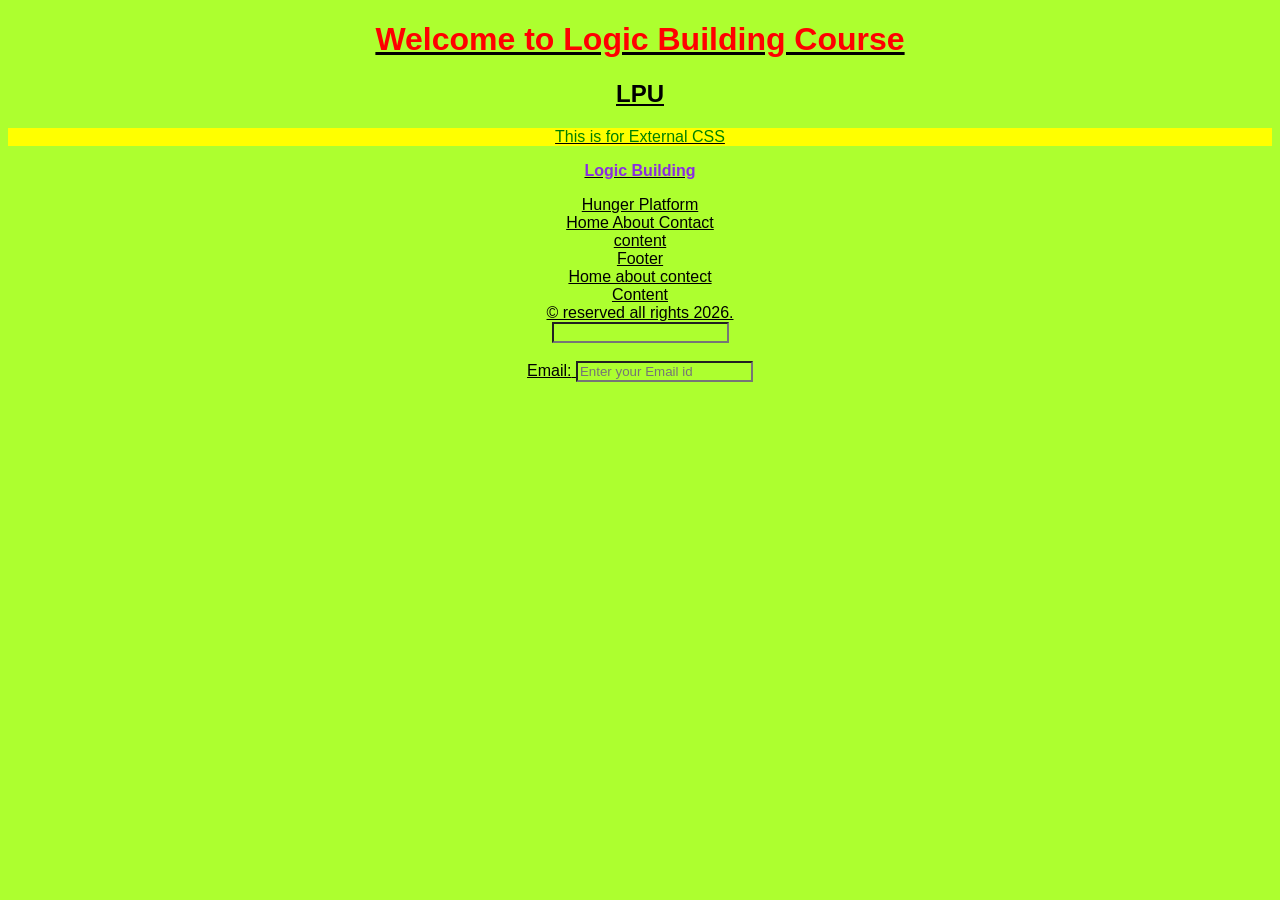
==== index.html @ 3666c0d4 "Initial commit for foodie project" ====
<!DOCTYPE html>
<html lang="en">
<head>
    <meta charset="UTF-8">
    <!-- SEO Purpose -->
    <meta name="description" content="Hunger project">
    <meta name="viewport" content="width=device-width, initial-scale=1.0">
    <!-- browser tab -->
    <title> Zero Hunger Project</title> 
    <style>
        .nitish{
            color: blue;
            background-color: green;
            text-align: center;
        }
    </style>
    <link rel="stylesheet" href="index.css">

</head>
<body>
    <!-- CSS Basic writing the CSS -->
  <!-- inline CSS -->
  <h1 style="color: red; font-weight: bold;">Welcome to Logic Building Course</h1>

  <!-- internal CSS -->
   <h2 class="confernece">LPU</h2>

   <!-- external CSS  always prefer this -->
    <!-- link first css file with html file -->
    <p class="externalcss">This is for External CSS</p> 
    <p id="logic">Logic Building</p>
    
    <div>
        
    </div>
      
    <!-- BAd practice -->
    <div>Hunger Platform</div>
    <div>Home About Contact</div>
    <div>
        content
    </div>
    <div>
        Footer
    </div>
    
    <!-- Sematic HTML  -->
     <!-- top section -->
     <header>
        <!-- navigation bar  -->
        <nav> Home about contect </nav>
     </header>
     <!-- main content -->
     <main>
        <section>
            Content
        </section>
     </main>
     <!-- footer of website -->
     <footer>
        &copy; reserved all rights 2026.
     </footer>

     <!-- Form -->
     <input type="email"> <br> <br>
     <label for="email">Email:</label>
     <input type="text" id="email" name="email" placeholder="Enter your Email id" required>

 







    
</body>
</html>
---- index.css ----
/* selectors in CSS */

/* class selcetor  access by . */
.externalcss{
    color: green;
    background-color: yellow;
}
/* id selcetor  access by # */

#logic{
    color: blueviolet;
    font-weight: bold;
    text-align: center;
}

/* universal selector */

*{
    background-color: greenyellow;
}

/* element selector */
body{
    text-align: center;
    font-family: 'Franklin Gothic Medium', 'Arial Narrow', Arial, sans-serif;
    text-decoration:underline ;
}
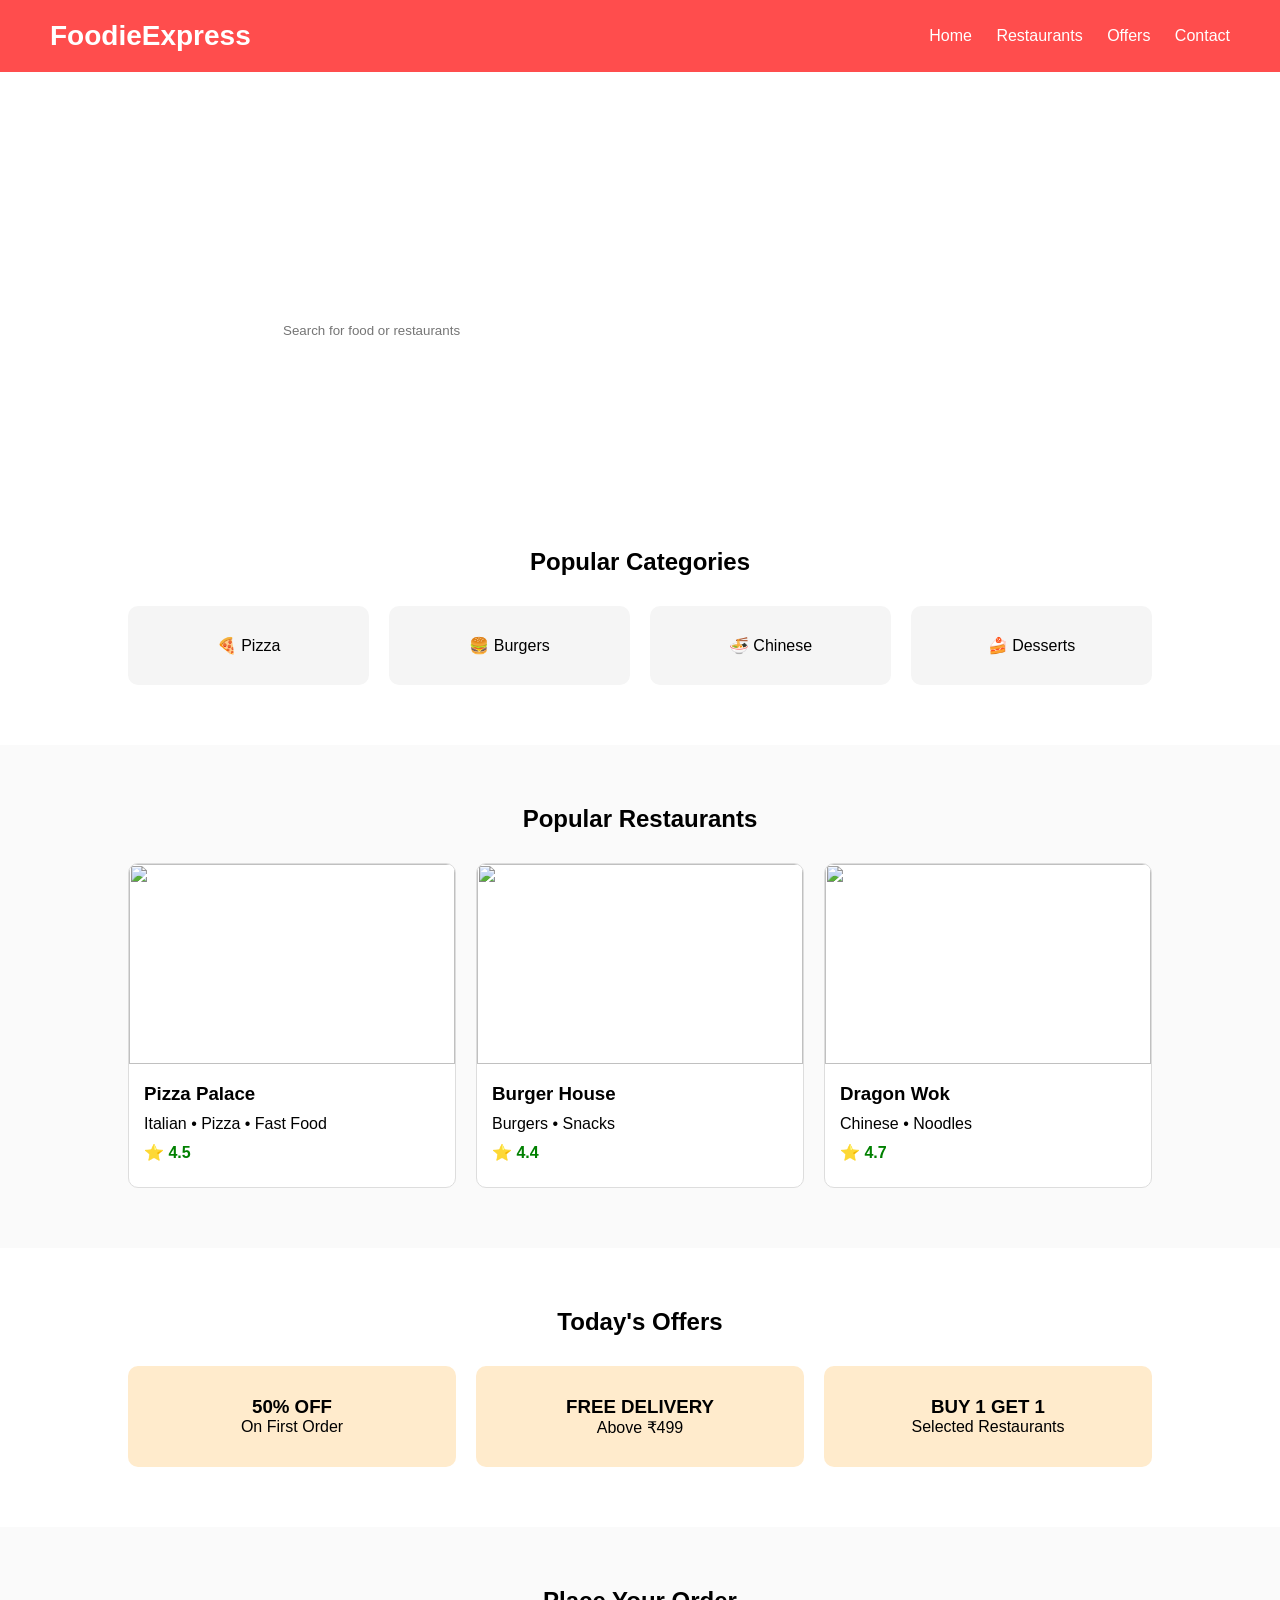
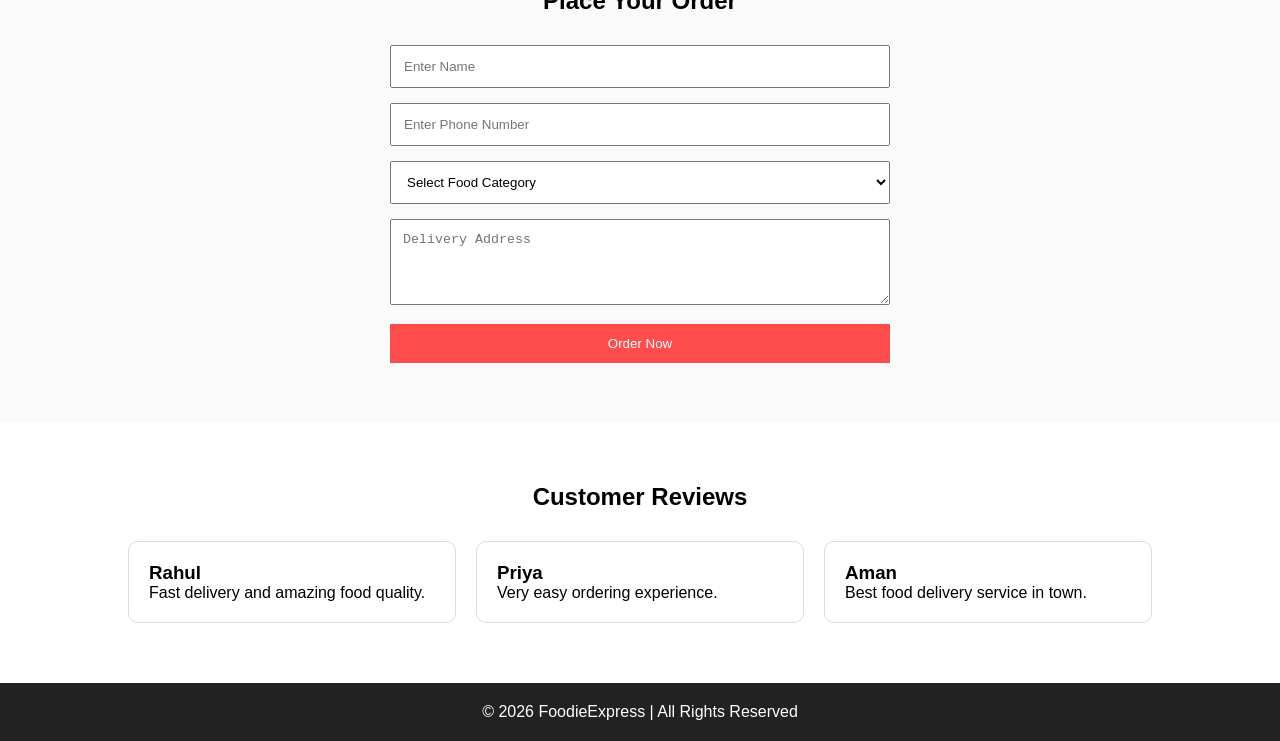
==== commit 768b9b46: "Rename foodiee.html to index.html" ====
--- a/index.html
+++ b/index.html
@@ -1,79 +1,503 @@
 <!DOCTYPE html>
 <html lang="en">
 <head>
-    <meta charset="UTF-8">
-    <!-- SEO Purpose -->
-    <meta name="description" content="Hunger project">
-    <meta name="viewport" content="width=device-width, initial-scale=1.0">
-    <!-- browser tab -->
-    <title> Zero Hunger Project</title> 
-    <style>
-        .nitish{
-            color: blue;
-            background-color: green;
-            text-align: center;
-        }
-    </style>
-    <link rel="stylesheet" href="index.css">
+<meta charset="UTF-8">
+<meta name="viewport" content="width=device-width, initial-scale=1.0">
+<title>FoodieExpress</title>
+
+<style>
+
+*{
+    margin:0;
+    padding:0;
+    box-sizing:border-box;
+}
+
+body{
+    font-family:Arial, sans-serif;
+}
+
+/* HEADER */
+
+header{
+    background:#ff4d4d;
+    color:white;
+    padding:20px 50px;
+}
+
+.navbar{
+    display:flex;
+    justify-content:space-between;
+    align-items:center;
+}
+
+.logo{
+    font-size:28px;
+    font-weight:bold;
+}
+
+nav a{
+    color:white;
+    text-decoration:none;
+    margin-left:20px;
+}
+
+nav a:hover{
+    text-decoration:underline;
+}
+
+/* HERO */
+
+.hero{
+    background:url("https://images.unsplash.com/photo-1504674900247-0877df9cc836?w=1200")
+    center/cover;
+    color:white;
+    text-align:center;
+    padding:120px 20px;
+}
+
+.hero h1{
+    font-size:50px;
+    margin-bottom:15px;
+}
+
+.hero p{
+    font-size:20px;
+    margin-bottom:20px;
+}
+
+.hero input{
+    width:60%;
+    padding:15px;
+    border:none;
+    border-radius:5px;
+}
+
+/* CATEGORIES */
+
+.categories{
+    padding:60px 10%;
+}
+
+.categories h2{
+    text-align:center;
+    margin-bottom:30px;
+}
+
+.category-container{
+    display:flex;
+    gap:20px;
+}
+
+.category{
+    flex:1;
+    background:#f5f5f5;
+    padding:30px;
+    text-align:center;
+    border-radius:10px;
+    transition:0.3s;
+}
+
+.category:hover{
+    transform:translateY(-5px);
+}
+
+/* RESTAURANTS */
+
+.restaurants{
+    padding:60px 10%;
+    background:#fafafa;
+}
+
+.restaurants h2{
+    text-align:center;
+    margin-bottom:30px;
+}
+
+.restaurant-grid{
+    display:grid;
+    grid-template-columns:repeat(3,1fr);
+    gap:20px;
+}
+
+.card{
+    border:1px solid #ddd;
+    border-radius:10px;
+    overflow:hidden;
+    transition:0.3s;
+    background:white;
+}
+
+.card:hover{
+    transform:scale(1.03);
+}
+
+.card img{
+    width:100%;
+    height:200px;
+    object-fit:cover;
+}
+
+.card-content{
+    padding:15px;
+}
+
+.card-content h3{
+    margin-bottom:10px;
+}
+
+.card-content p{
+    margin-bottom:10px;
+}
+
+.rating{
+    color:green;
+    font-weight:bold;
+}
+
+/* OFFERS */
+
+.offers{
+    padding:60px 10%;
+}
+
+.offer-container{
+    display:flex;
+    gap:20px;
+}
+
+.offer{
+    flex:1;
+    background:#ffebcc;
+    padding:30px;
+    text-align:center;
+    border-radius:10px;
+}
+
+/* ORDER FORM */
+
+.order{
+    padding:60px 10%;
+    background:#fafafa;
+}
+
+.order h2{
+    text-align:center;
+    margin-bottom:30px;
+}
+
+form{
+    max-width:500px;
+    margin:auto;
+}
+
+input,
+select,
+textarea{
+    width:100%;
+    padding:12px;
+    margin-bottom:15px;
+}
+
+button{
+    width:100%;
+    background:#ff4d4d;
+    color:white;
+    border:none;
+    padding:12px;
+    cursor:pointer;
+}
+
+button:hover{
+    background:#e63939;
+}
+
+/* REVIEWS */
+
+.reviews{
+    padding:60px 10%;
+}
+
+.review-container{
+    display:flex;
+    gap:20px;
+}
+
+.review{
+    flex:1;
+    border:1px solid #ddd;
+    padding:20px;
+    border-radius:10px;
+}
+
+/* FOOTER */
+
+footer{
+    background:#222;
+    color:white;
+    text-align:center;
+    padding:20px;
+}
+
+/* RESPONSIVE */
+
+@media(max-width:768px){
+
+    .navbar{
+        flex-direction:column;
+        gap:15px;
+    }
+
+    .hero h1{
+        font-size:32px;
+    }
+
+    .hero input{
+        width:100%;
+    }
+
+    .category-container,
+    .offer-container,
+    .review-container{
+        flex-direction:column;
+    }
+
+    .restaurant-grid{
+        grid-template-columns:1fr;
+    }
+}
+
+</style>
 
 </head>
+
 <body>
-    <!-- CSS Basic writing the CSS -->
-  <!-- inline CSS -->
-  <h1 style="color: red; font-weight: bold;">Welcome to Logic Building Course</h1>
-
-  <!-- internal CSS -->
-   <h2 class="confernece">LPU</h2>
-
-   <!-- external CSS  always prefer this -->
-    <!-- link first css file with html file -->
-    <p class="externalcss">This is for External CSS</p> 
-    <p id="logic">Logic Building</p>
-    
-    <div>
-        
-    </div>
-      
-    <!-- BAd practice -->
-    <div>Hunger Platform</div>
-    <div>Home About Contact</div>
-    <div>
-        content
-    </div>
-    <div>
-        Footer
-    </div>
-    
-    <!-- Sematic HTML  -->
-     <!-- top section -->
-     <header>
-        <!-- navigation bar  -->
-        <nav> Home about contect </nav>
-     </header>
-     <!-- main content -->
-     <main>
-        <section>
-            Content
-        </section>
-     </main>
-     <!-- footer of website -->
-     <footer>
-        &copy; reserved all rights 2026.
-     </footer>
-
-     <!-- Form -->
-     <input type="email"> <br> <br>
-     <label for="email">Email:</label>
-     <input type="text" id="email" name="email" placeholder="Enter your Email id" required>
-
- 
-
-
-
-
-
-
-
-    
+
+<header>
+
+<div class="navbar">
+
+<div class="logo">
+FoodieExpress
+</div>
+
+<nav>
+<a href="#">Home</a>
+<a href="#">Restaurants</a>
+<a href="#">Offers</a>
+<a href="#">Contact</a>
+</nav>
+
+</div>
+
+</header>
+
+<section class="hero">
+
+<h1>Delicious Food Delivered Fast</h1>
+
+<p>Order from your favorite restaurants near you</p>
+
+<input type="text" placeholder="Search for food or restaurants">
+
+</section>
+
+<section class="categories">
+
+<h2>Popular Categories</h2>
+
+<div class="category-container">
+
+<div class="category">
+🍕 Pizza
+</div>
+
+<div class="category">
+🍔 Burgers
+</div>
+
+<div class="category">
+🍜 Chinese
+</div>
+
+<div class="category">
+🍰 Desserts
+</div>
+
+</div>
+
+</section>
+
+<section class="restaurants">
+
+<h2>Popular Restaurants</h2>
+
+<div class="restaurant-grid">
+
+<div class="card">
+
+<img src="https://picsum.photos/400/250?1">
+
+<div class="card-content">
+
+<h3>Pizza Palace</h3>
+
+<p>Italian • Pizza • Fast Food</p>
+
+<p class="rating">⭐ 4.5</p>
+
+</div>
+
+</div>
+
+<div class="card">
+
+<img src="https://picsum.photos/400/250?2">
+
+<div class="card-content">
+
+<h3>Burger House</h3>
+
+<p>Burgers • Snacks</p>
+
+<p class="rating">⭐ 4.4</p>
+
+</div>
+
+</div>
+
+<div class="card">
+
+<img src="https://picsum.photos/400/250?3">
+
+<div class="card-content">
+
+<h3>Dragon Wok</h3>
+
+<p>Chinese • Noodles</p>
+
+<p class="rating">⭐ 4.7</p>
+
+</div>
+
+</div>
+
+</div>
+
+</section>
+
+<section class="offers">
+
+<h2 style="text-align:center;margin-bottom:30px;">
+Today's Offers
+</h2>
+
+<div class="offer-container">
+
+<div class="offer">
+<h3>50% OFF</h3>
+<p>On First Order</p>
+</div>
+
+<div class="offer">
+<h3>FREE DELIVERY</h3>
+<p>Above ₹499</p>
+</div>
+
+<div class="offer">
+<h3>BUY 1 GET 1</h3>
+<p>Selected Restaurants</p>
+</div>
+
+</div>
+
+</section>
+
+<section class="order">
+
+<h2>Place Your Order</h2>
+
+<form>
+
+<input
+type="text"
+placeholder="Enter Name"
+required
+>
+
+<input
+type="tel"
+placeholder="Enter Phone Number"
+required
+>
+
+<select>
+
+<option>Select Food Category</option>
+
+<option>Pizza</option>
+
+<option>Burger</option>
+
+<option>Chinese</option>
+
+<option>Dessert</option>
+
+</select>
+
+<textarea
+rows="4"
+placeholder="Delivery Address">
+</textarea>
+
+<button type="submit">
+Order Now
+</button>
+
+</form>
+
+</section>
+
+<section class="reviews">
+
+<h2 style="text-align:center;margin-bottom:30px;">
+Customer Reviews
+</h2>
+
+<div class="review-container">
+
+<div class="review">
+<h3>Rahul</h3>
+<p>
+Fast delivery and amazing food quality.
+</p>
+</div>
+
+<div class="review">
+<h3>Priya</h3>
+<p>
+Very easy ordering experience.
+</p>
+</div>
+
+<div class="review">
+<h3>Aman</h3>
+<p>
+Best food delivery service in town.
+</p>
+</div>
+
+</div>
+
+</section>
+
+<footer>
+
+<p>
+© 2026 FoodieExpress | All Rights Reserved
+</p>
+
+</footer>
+
 </body>
-</html>+</html>
